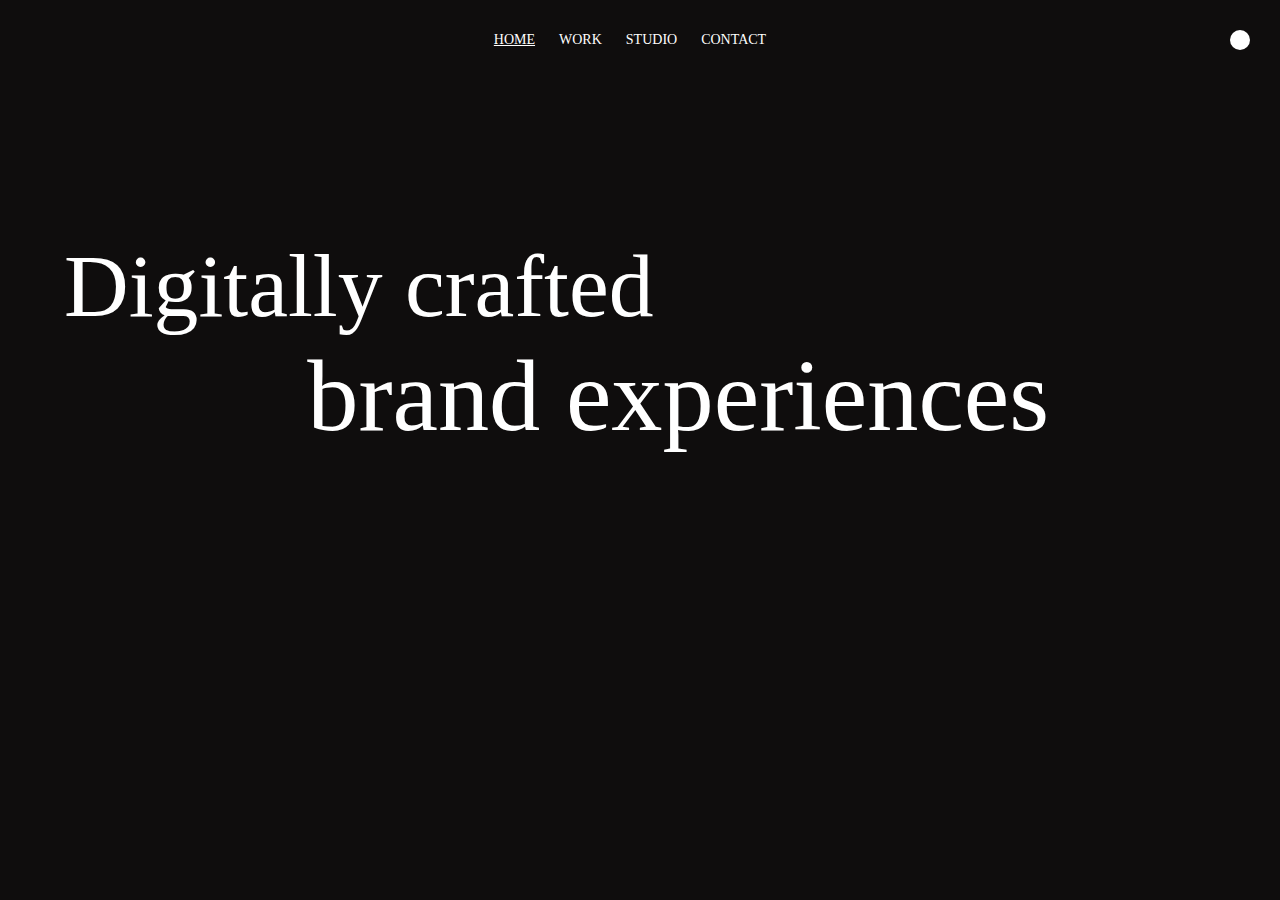
==== 7th-Animated-website/index.html @ 9fb71c8f "Animated-Website" ====
<!DOCTYPE html>
<html lang="en">
<head>
    <meta charset="UTF-8">
    <meta name="viewport" content="width=device-width, initial-scale=1.0">
    <title>Document</title>
    <link rel="stylesheet" href="style.css">
</head>
<body>
    <div class="main">
        <div class="page1">
            <div id="nav">
                <img src="https://d33wubrfki0l68.cloudfront.net/439bf938233c24af021ffe6d206cd42f546e1143/ff4ed/assets/logo.svg" alt="">
                <div id="nav-pt2">
                    <h4>Home</h4>
                    <h4>Work</h4>
                    <h4>Studio</h4>
                    <h4>Contact</h4>
                </div>
                <div id="nav-pt3">

                    <div id="circle"></div>
                </div>
            </div>
            <h1>Digitally crafted</h1>
            <h2>brand experiences</h2>
            <video autoplay muted loop src="./production_id4063585 (1080p).mp4"></video>
           

        </div>
    </div>
    
</body>
<script src="script.js"></script>
</html>
---- 7th-Animated-website/style.css ----
*{
    margin: 0;
    padding: 0;
    box-sizing: border-box;
    font-family: 'Gilroy';
    color: white;
}

html, body{
    height: 100%;
    width: 100%;
}

.main{
    background-color: #0F0D0D;

}

.page1{
    min-height: 100vh;
    width: 100%;
}

#nav{
    height: 80px;
    width: 100%;
    display: flex;
    justify-content: space-between;
    align-items: center;
    padding: 0 30px;
}

#nav img{
    height: 26px;
}

#nav-pt2{
    display: flex;
    align-items: center;
    justify-content: center;
    gap: 24px;
}

#nav #circle{
    height: 20px;
    width: 20px;
    border-radius: 50%;
    background-color: #fff;
}

#nav h4{
    font-size: 14px;
    font-weight: 500;
    text-transform: uppercase;
}

#nav h4:nth-child(1){
    text-decoration: underline;
}


.page1 h1{
    font-size: 7vw;
    font-weight: 300;
    font-family: PP mori;
    margin-top: 12vw;
    margin-left: 5vw;
}

.page1 h2{
    font-size: 8vw;
    font-weight: 300;
    font-family: PP mori;
    margin-left: 24vw;
}

.page1 video{
    width: 50%;
    margin-left: 25%;
    margin-top: 5vw;
}
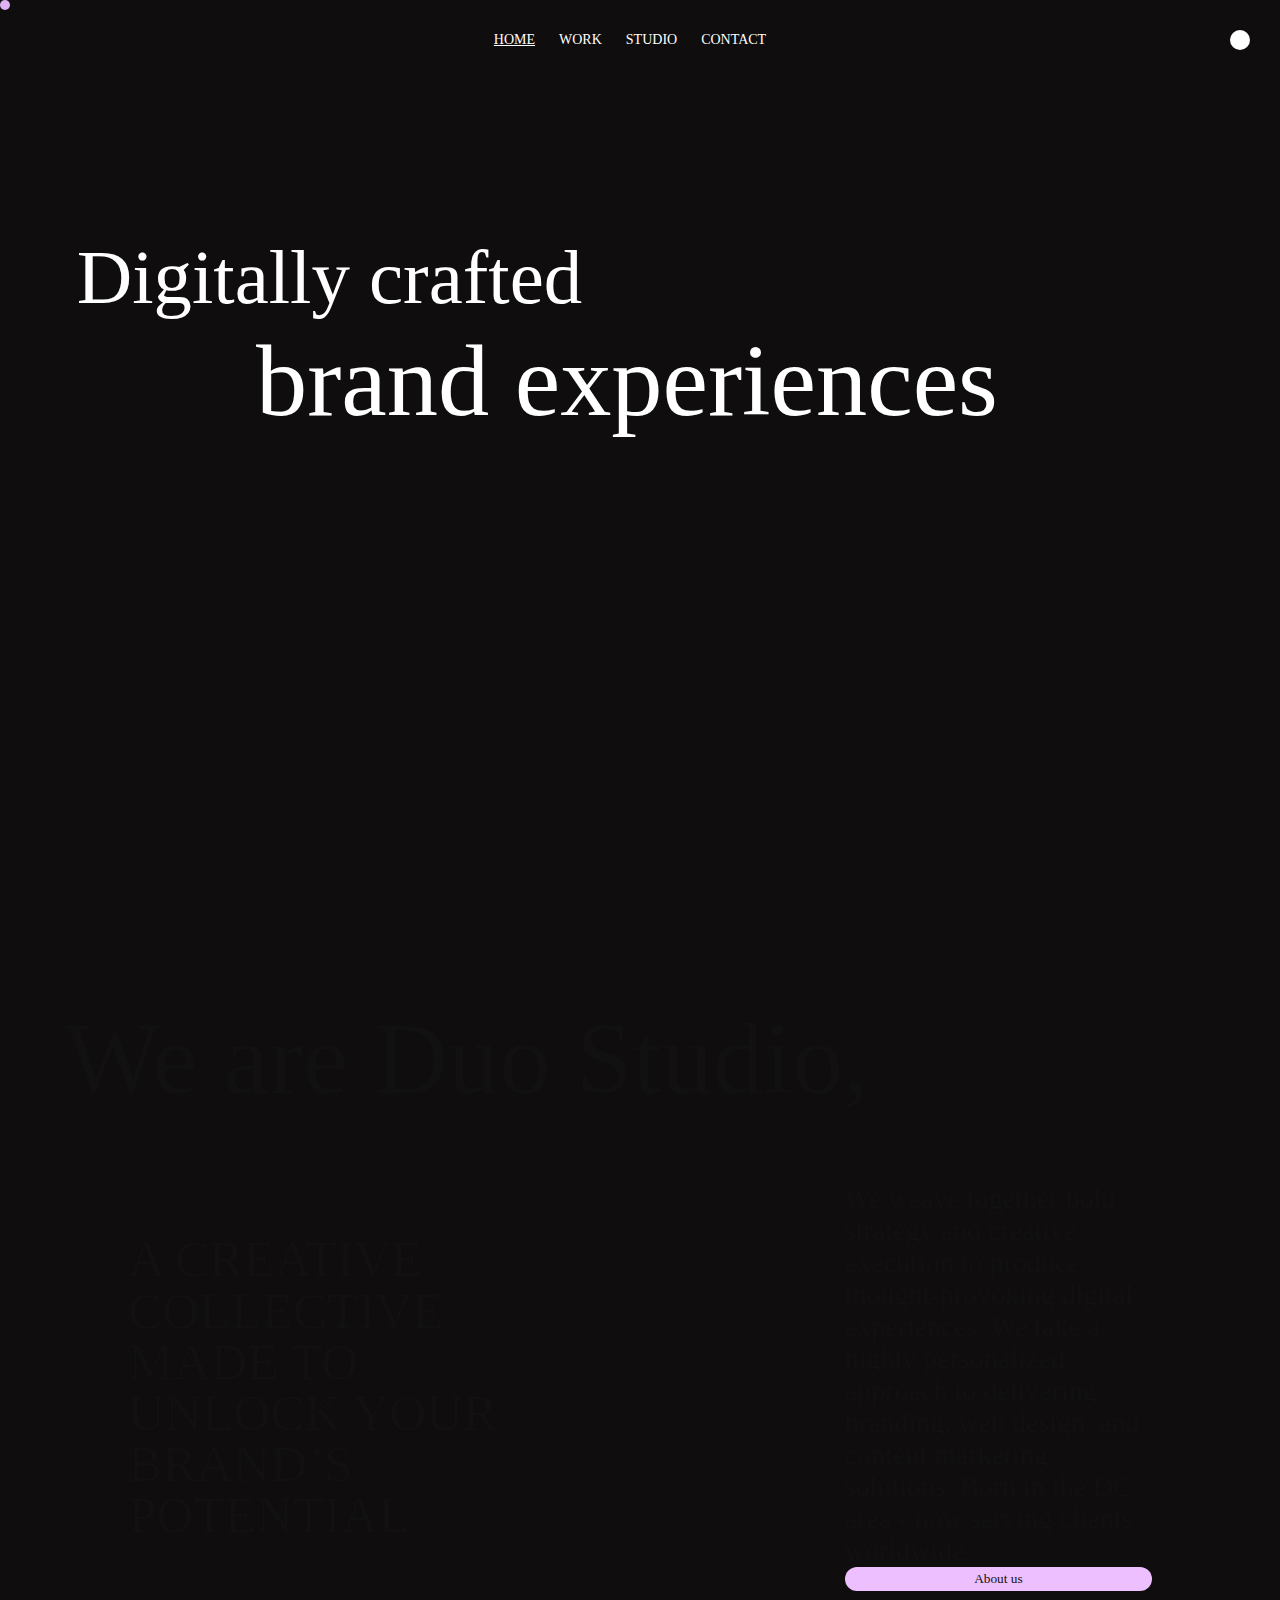
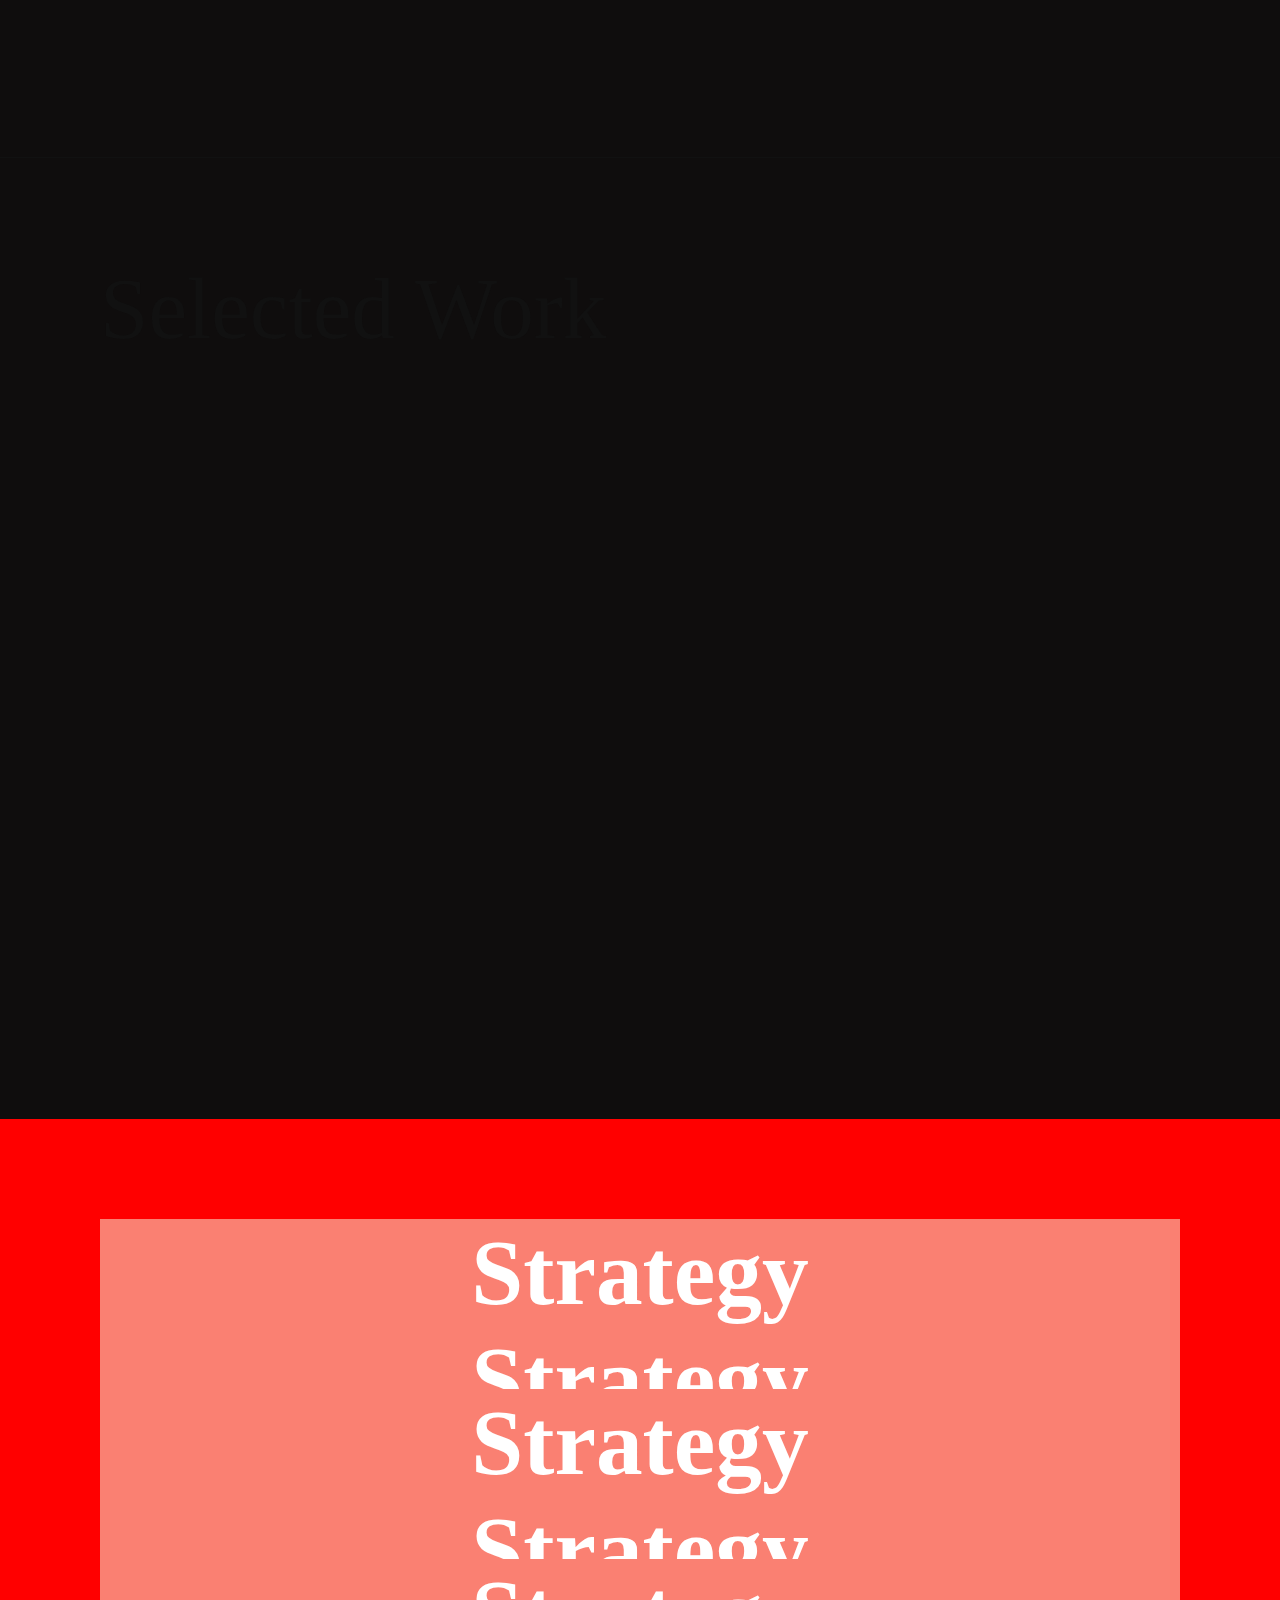
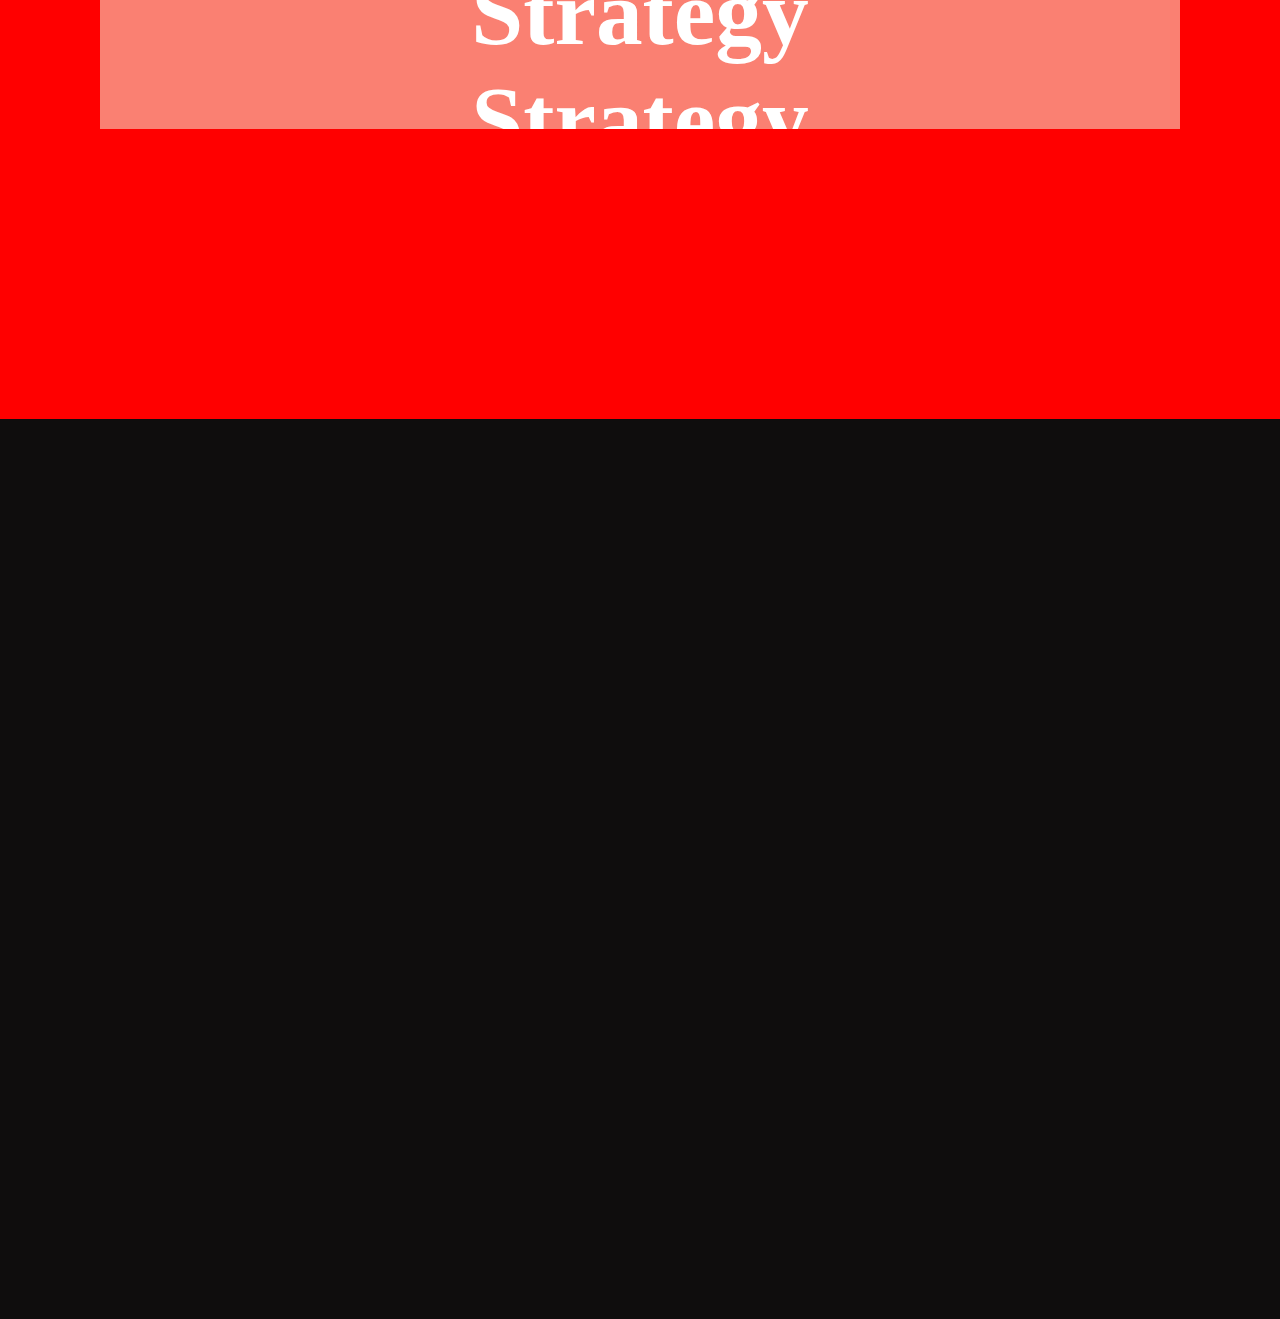
==== commit 10b4afad: "practice...!" ====
--- a/7th-Animated-website/index.html
+++ b/7th-Animated-website/index.html
@@ -4,9 +4,11 @@
     <meta charset="UTF-8">
     <meta name="viewport" content="width=device-width, initial-scale=1.0">
     <title>Document</title>
+    <link rel="stylesheet" href="https://cdn.jsdelivr.net/npm/locomotive-scroll@3.5.4/dist/locomotive-scroll.css">
     <link rel="stylesheet" href="style.css">
 </head>
 <body>
+    <div class="cursor"></div>
     <div class="main">
         <div class="page1">
             <div id="nav">
@@ -24,12 +26,86 @@
             </div>
             <h1>Digitally crafted</h1>
             <h2>brand experiences</h2>
-            <video autoplay muted loop src="./production_id4063585 (1080p).mp4"></video>
+            <video autoplay muted loop id="vid" src="./production_id4063585 (1080p).mp4"></video>
+          
+            <!-- <video autoplay muted loop src="https://duo-studio.co/assets/home/Duo%20Reel--Desktop-reduced.mp4"></video> -->
            
 
+        </div>
+        <div class="page2">
+            <h1>We are Duo Studio,</h1>
+            <div class="page2-container">
+                <div class="page2-left"><h2>
+                    A CREATIVE
+                    COLLECTIVE
+                    MADE TO UNLOCK
+                    YOUR BRAND’S
+                    POTENTIAL 
+                    </h2>
+                </div>
+                <div class="page2-right">
+                    <p>
+                    We weave together bold strategy and creative execution to produce thought-provoking digital
+                            experiences. We take a highly personalized approach to delivering branding, web design, and
+                            content marketing solutions. Born in the DC area - now serving clients worldwide.
+                        </p>
+                        <button>About us</button>
+                </div>
+            </div>
+        </div>
+        <div class="page3">
+            <h1>Selected Work</h1>
+            <div class="page3-part1">
+                <img src="https://d33wubrfki0l68.cloudfront.net/aa3d2ff66de5f16336bd94fd68c3c2ce61e29f68/d5064/assets/home/home-casestudy-mgny.webp"
+                alt="">
+            <video autoplay loop muted
+                src="https://d33wubrfki0l68.cloudfront.net/a13ea7c2ca2f38134748966280e54af4340ce821/f976d/assets/home/projects_madegood-reduced.mp4"></video>
+            </div>
+        </div>
+        <div class="page4">
+            <div class="elem">
+                <img src="https://d33wubrfki0l68.cloudfront.net/3401770635e95968e300d88f8b9479ecbc008eeb/be2e5/assets/home/home-experience-1.webp"
+                    alt="">
+                    <div class="text-div">
+                        <h1>Strategy</h1>
+                        <h1>Strategy</h1>
+                    </div>
+                    <img src="https://d33wubrfki0l68.cloudfront.net/188bb09da2a445d08ac5b4f706711772e50e8a17/e100a/assets/home/home-experience-2.webp"
+                    alt="">
+
+            </div>
+            <div class="elem">
+                <img src="https://d33wubrfki0l68.cloudfront.net/3401770635e95968e300d88f8b9479ecbc008eeb/be2e5/assets/home/home-experience-1.webp"
+                    alt="">
+                    <div class="text-div">
+                        <h1>Strategy</h1>
+                        <h1>Strategy</h1>
+                    </div>
+                    <img src="https://d33wubrfki0l68.cloudfront.net/188bb09da2a445d08ac5b4f706711772e50e8a17/e100a/assets/home/home-experience-2.webp"
+                    alt="">
+
+            </div>
+            <div class="elem">
+                <img src="https://d33wubrfki0l68.cloudfront.net/3401770635e95968e300d88f8b9479ecbc008eeb/be2e5/assets/home/home-experience-1.webp"
+                    alt="">
+                    <div class="text-div">
+                        <h1>Strategy</h1>
+                        <h1>Strategy</h1>
+                    </div>
+                    <img src="https://d33wubrfki0l68.cloudfront.net/188bb09da2a445d08ac5b4f706711772e50e8a17/e100a/assets/home/home-experience-2.webp"
+                    alt="">
+
+            </div>
+            
+        </div>
+        <div class="page5">
+           
         </div>
     </div>
     
 </body>
+<script src="https://cdn.jsdelivr.net/npm/locomotive-scroll@3.5.4/dist/locomotive-scroll.js"></script>
+<script src="https://cdnjs.cloudflare.com/ajax/libs/gsap/3.12.2/gsap.min.js" integrity="sha512-16esztaSRplJROstbIIdwX3N97V1+pZvV33ABoG1H2OyTttBxEGkTsoIVsiP1iaTtM8b3+hu2kB6pQ4Clr5yug==" crossorigin="anonymous" referrerpolicy="no-referrer"></script>
+<script src="https://cdnjs.cloudflare.com/ajax/libs/gsap/3.12.2/ScrollTrigger.min.js" integrity="sha512-Ic9xkERjyZ1xgJ5svx3y0u3xrvfT/uPkV99LBwe68xjy/mGtO+4eURHZBW2xW4SZbFrF1Tf090XqB+EVgXnVjw==" crossorigin="anonymous" referrerpolicy="no-referrer"></script>
 <script src="script.js"></script>
 </html>--- a/7th-Animated-website/style.css
+++ b/7th-Animated-website/style.css
@@ -11,6 +11,17 @@
     width: 100%;
 }
 
+.cursor{
+    height: 10px;
+    width: 10px;
+    border-radius: 50%;
+    background-color: #EDBFFF;
+    position: fixed;
+    z-index: 5;
+    mix-blend-mode: difference;
+    pointer-events: none;
+}
+
 .main{
     background-color: #0F0D0D;
 
@@ -19,6 +30,7 @@
 .page1{
     min-height: 100vh;
     width: 100%;
+    z-index: 9;
 }
 
 #nav{
@@ -60,25 +72,174 @@
 
 
 .page1 h1{
-    font-size: 7vw;
+    font-size: 6vw;
     font-weight: 300;
     font-family: PP mori;
     margin-top: 12vw;
-    margin-left: 5vw;
+    margin-left: 6vw;
 }
 
 .page1 h2{
     font-size: 8vw;
     font-weight: 300;
     font-family: PP mori;
-    margin-left: 24vw;
-}
+    margin-left: 20vw;
+}
+
 
 .page1 video{
-    width: 50%;
-    margin-left: 25%;
+    width: 60%;
     margin-top: 5vw;
-}
-
-
-
+    position: relative;
+    left: 50%;
+    transform: translate(-50%,0);
+}
+
+.page2{
+    min-height: 80vh;
+    width: 100%;
+    padding: 100px 5vw;
+    border-bottom: 1px solid #111;
+    z-index: 9;
+}
+
+.page2 h1{
+    font-size: 8vw;
+    font-weight: 300;
+    font-family: 'PP mori';
+    color: #111;
+}
+
+.page2-container{
+    height: 60vh;
+    width: 100;
+    /* background-color: red; */
+    display: flex;
+    justify-content: space-between;
+    align-items: center;
+    padding: 0 5vw;
+}
+
+.page2-left{
+    /* background-color: blue; */
+    width: 38%;
+}
+.page2-right{
+    /* background-color: blue; */
+    width: 30%;
+}
+.page2-left h2{
+    font-size: 4vw;
+    font-weight: 300;
+    color: #111;
+    line-height: 4vw;
+}
+.page2-right p{
+    font-size: 28px;
+    color: #111;
+}
+.page2-right button{
+    width: 100%;
+    border-radius: 50px;
+    border: none;
+    padding: 4px 0;
+    background-color: #EDBFFF;
+    color: #111;
+}
+
+.page3{
+    min-height: 100vh;
+    width: 100%;
+    position: relative;
+    padding-top: 100px;
+    z-index: 9;
+
+}
+
+.page3 h1{
+    font-size: 6.8vw;
+    font-weight: 300;
+    color: #111;
+    margin-left: 100px;
+}
+.page3-part1{
+    display: flex;
+    align-items: flex-start;
+    justify-content: space-between;
+
+}
+.page3-part1 img{
+    height: 600px;
+    margin-top: 160px;
+}
+
+.page3-part1 img{
+    height: 600px;
+    margin-top: 160px;
+}
+
+.page4{
+    min-height: 100vh;
+    width: 100%;
+    background-color: red;
+    z-index: 9;
+    padding: 100px;
+}
+
+.elem{
+    background-color: salmon;
+    display: flex;
+    align-items: center;
+    justify-content: center;
+    position: relative;
+}
+
+.elem img{
+    opacity: 0;
+    position: absolute;
+    transition: all ease 0.5s;
+    transform: translateY(10%) rotate(2deg);
+}
+
+.elem img:nth-child(1){
+    left: 2%;
+}
+
+.elem img:nth-child(3){
+    right: 10%;
+}
+
+.text-div{
+    height: 170px;
+    overflow: hidden;
+}
+
+.elem h1{
+    font-size: 7.3vw;
+    transition: all ease-out 0.5s;
+}
+
+.elem:hover h1{
+    transform: translateY(-100%);
+}
+
+.elem:hover img{
+    opacity: 1;
+    transform: translateY(0) rotate(0);
+}
+
+
+
+
+
+
+
+
+
+
+.page5{
+    min-height: 100vh;
+    width: 100%;
+    position: relative;
+}
+
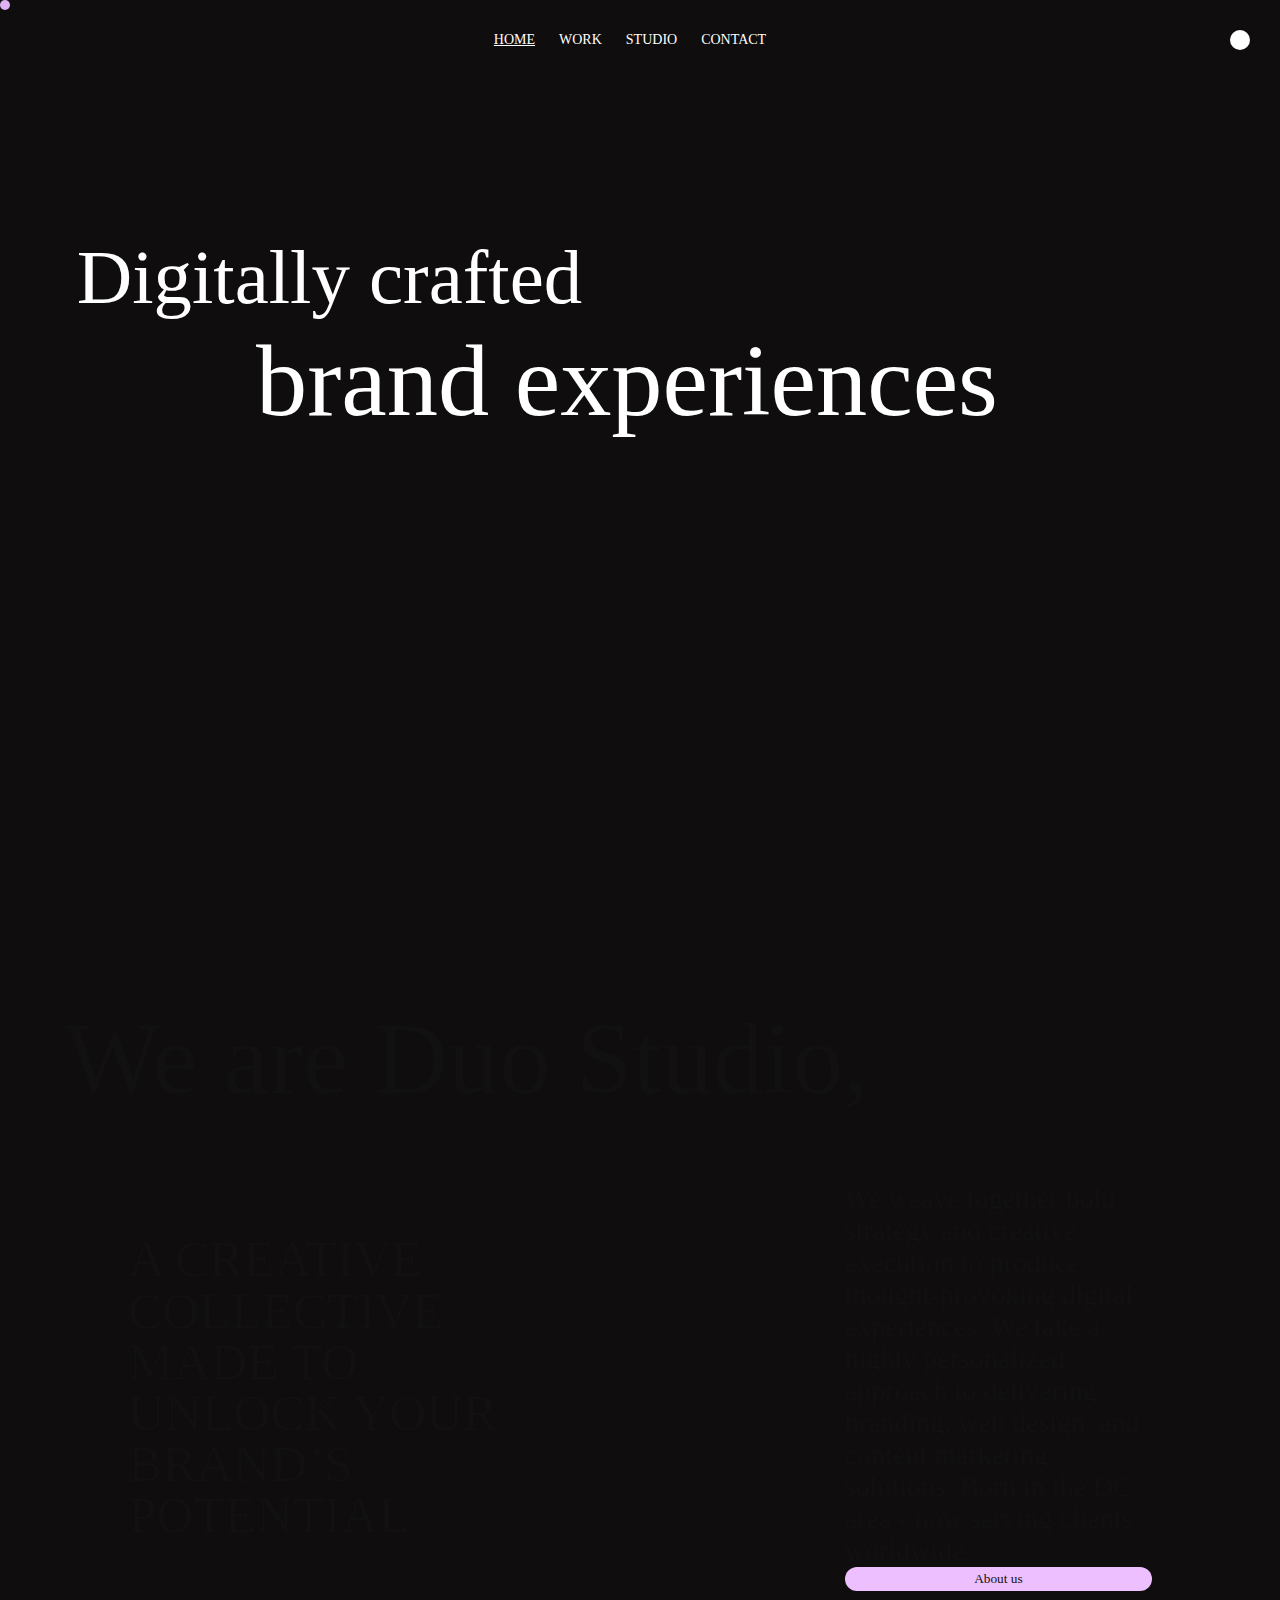
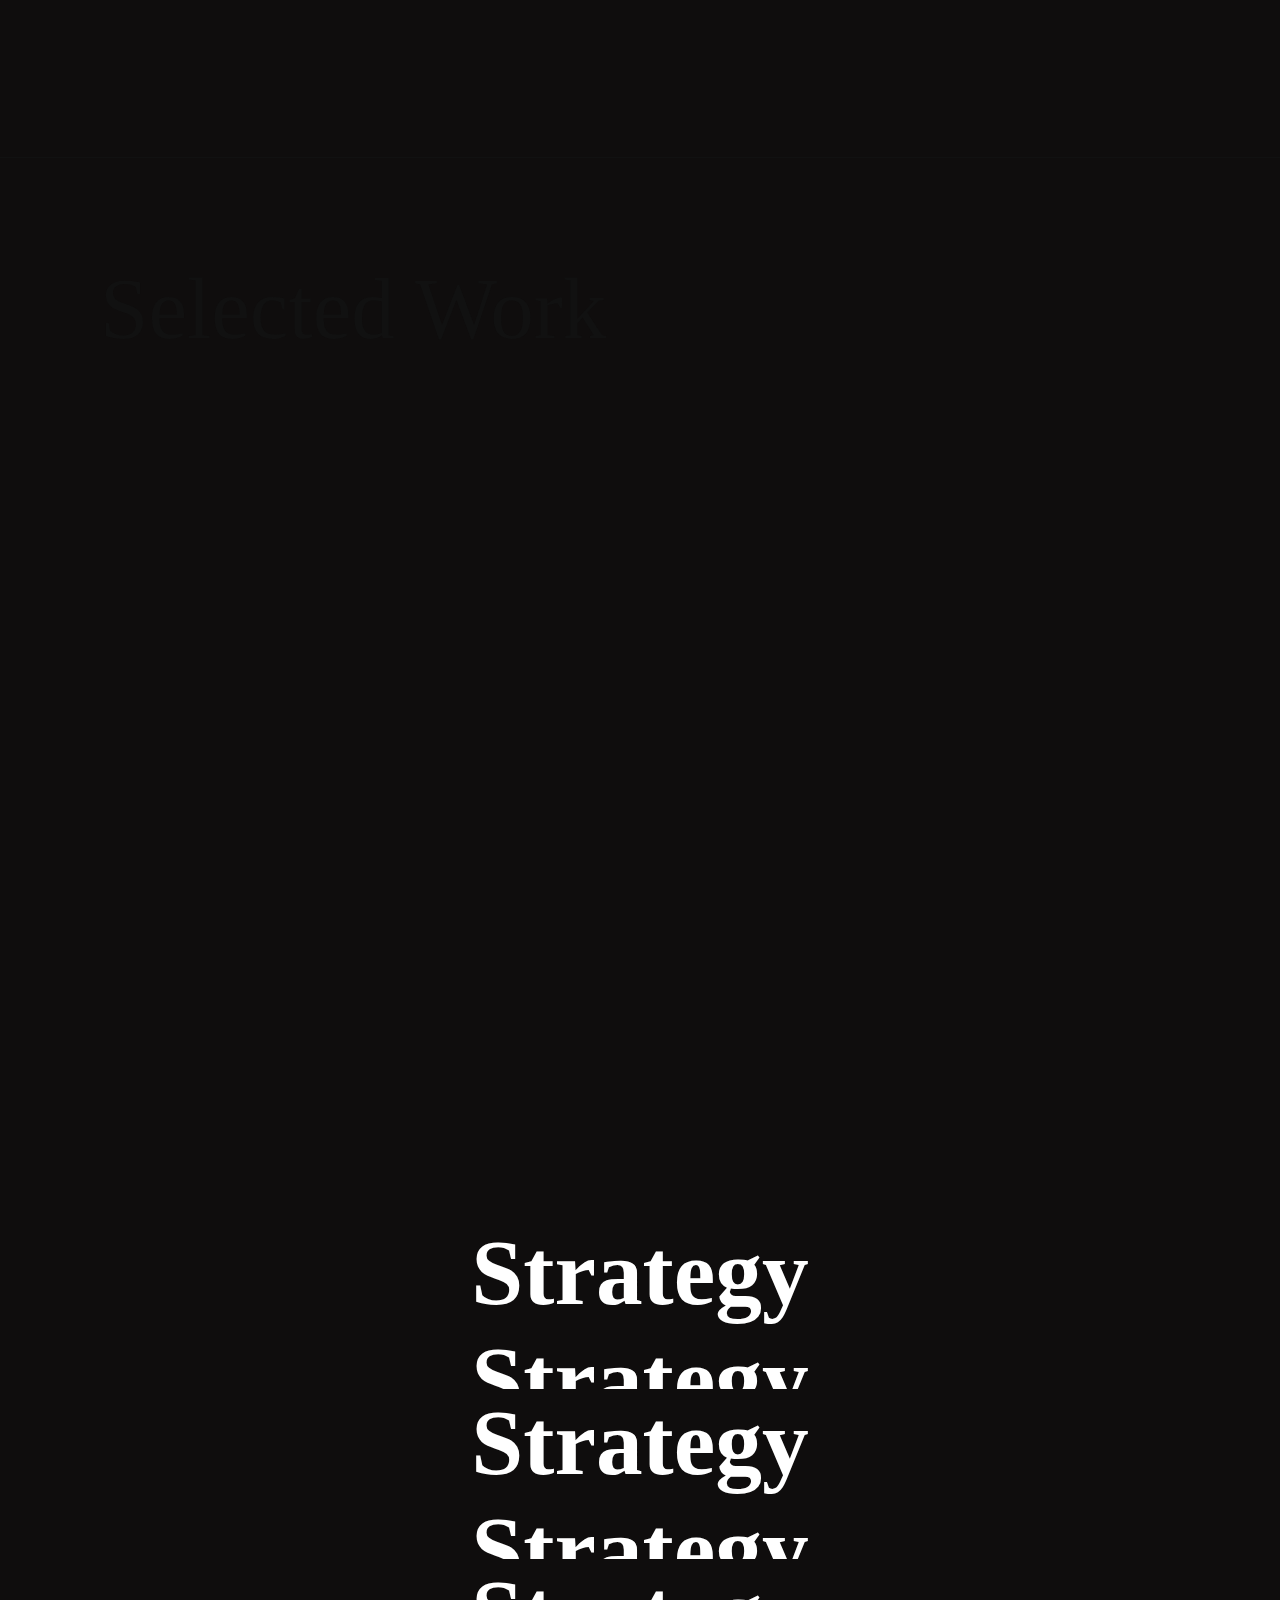
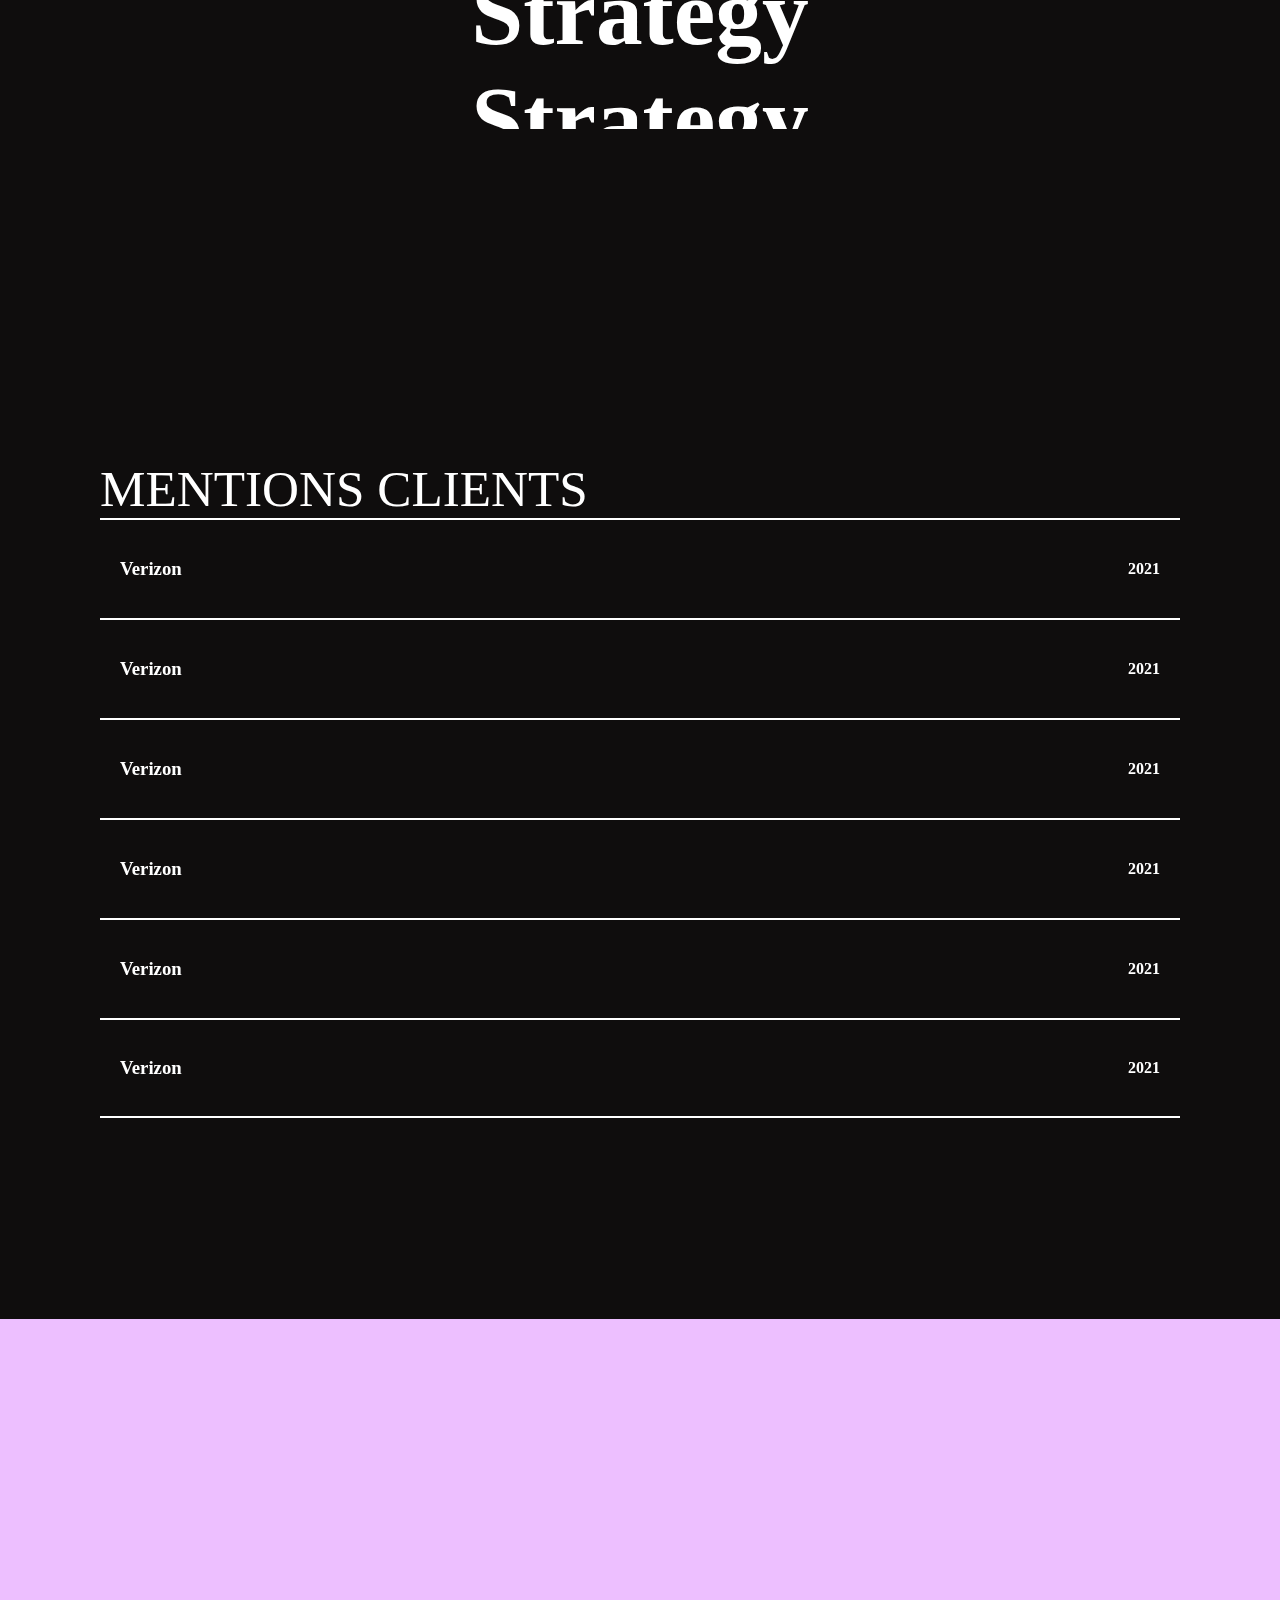
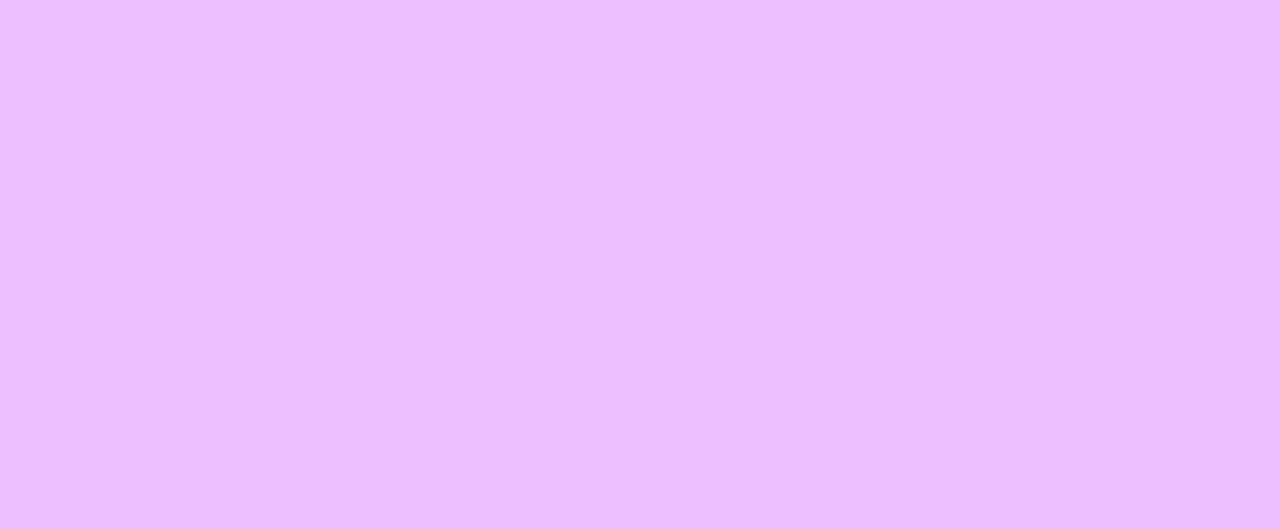
==== commit 90d85b6a: "Practice." ====
--- a/7th-Animated-website/index.html
+++ b/7th-Animated-website/index.html
@@ -99,8 +99,35 @@
             
         </div>
         <div class="page5">
-           
+           <h2>Mentions Clients</h2>
+           <div id="box" data-image="https://images.unsplash.com/photo-1683009427042-e094996f9780?q=80&w=1171&auto=format&fit=crop&ixlib=rb-4.0.3&ixid=M3wxMjA3fDF8MHxwaG90by1wYWdlfHx8fGVufDB8fHx8fA%3D%3D">
+            <h3>Verizon</h3>
+            <h4>2021</h4>
+           </div>
+           <div id="box" data-image="https://images.unsplash.com/photo-1683009427042-e094996f9780?q=80&w=1171&auto=format&fit=crop&ixlib=rb-4.0.3&ixid=M3wxMjA3fDF8MHxwaG90by1wYWdlfHx8fGVufDB8fHx8fA%3D%3D">
+            <h3>Verizon</h3>
+            <h4>2021</h4>
+           </div>
+           <div id="box" data-image="https://images.unsplash.com/photo-1683009427042-e094996f9780?q=80&w=1171&auto=format&fit=crop&ixlib=rb-4.0.3&ixid=M3wxMjA3fDF8MHxwaG90by1wYWdlfHx8fGVufDB8fHx8fA%3D%3D">
+            <h3>Verizon</h3>
+            <h4>2021</h4>
+           </div>
+           <div id="box" data-image="https://images.unsplash.com/photo-1683009427042-e094996f9780?q=80&w=1171&auto=format&fit=crop&ixlib=rb-4.0.3&ixid=M3wxMjA3fDF8MHxwaG90by1wYWdlfHx8fGVufDB8fHx8fA%3D%3D">
+            <h3>Verizon</h3>
+            <h4>2021</h4>
+           </div>
+           <div id="box" data-image="https://images.unsplash.com/photo-1683009427042-e094996f9780?q=80&w=1171&auto=format&fit=crop&ixlib=rb-4.0.3&ixid=M3wxMjA3fDF8MHxwaG90by1wYWdlfHx8fGVufDB8fHx8fA%3D%3D">
+            <h3>Verizon</h3>
+            <h4>2021</h4>
+           </div>
+           <div id="box" data-image="https://images.unsplash.com/photo-1683009427042-e094996f9780?q=80&w=1171&auto=format&fit=crop&ixlib=rb-4.0.3&ixid=M3wxMjA3fDF8MHxwaG90by1wYWdlfHx8fGVufDB8fHx8fA%3D%3D">
+            <h3>Verizon</h3>
+            <h4>2021</h4>
+           </div>
         </div>
+        <footer>
+
+        </footer>
     </div>
     
 </body>
--- a/7th-Animated-website/style.css
+++ b/7th-Animated-website/style.css
@@ -181,13 +181,12 @@
 .page4{
     min-height: 100vh;
     width: 100%;
-    background-color: red;
     z-index: 9;
     padding: 100px;
 }
 
 .elem{
-    background-color: salmon;
+    /* background-color: salmon; */
     display: flex;
     align-items: center;
     justify-content: center;
@@ -241,5 +240,32 @@
     min-height: 100vh;
     width: 100%;
     position: relative;
-}
-
+    z-index: 9;
+    padding: 40px 100px;
+}
+
+.page5 h2{
+    font-size: 4vw;
+    text-transform: uppercase;
+    font-weight: 400;
+}
+
+#box{
+    /* background-color: red; */
+    display: flex;
+    align-items: center;
+    justify-content: space-between;
+    height: 100px;
+    padding: 0 20px;
+    border-top: 2px solid #fff;
+}
+
+#box:nth-last-child(1){
+    border-bottom: 2px solid #fff;
+}
+
+footer{
+    height: 90vh;
+    width: 100%;
+    background-color: #EDBFFF;
+}
